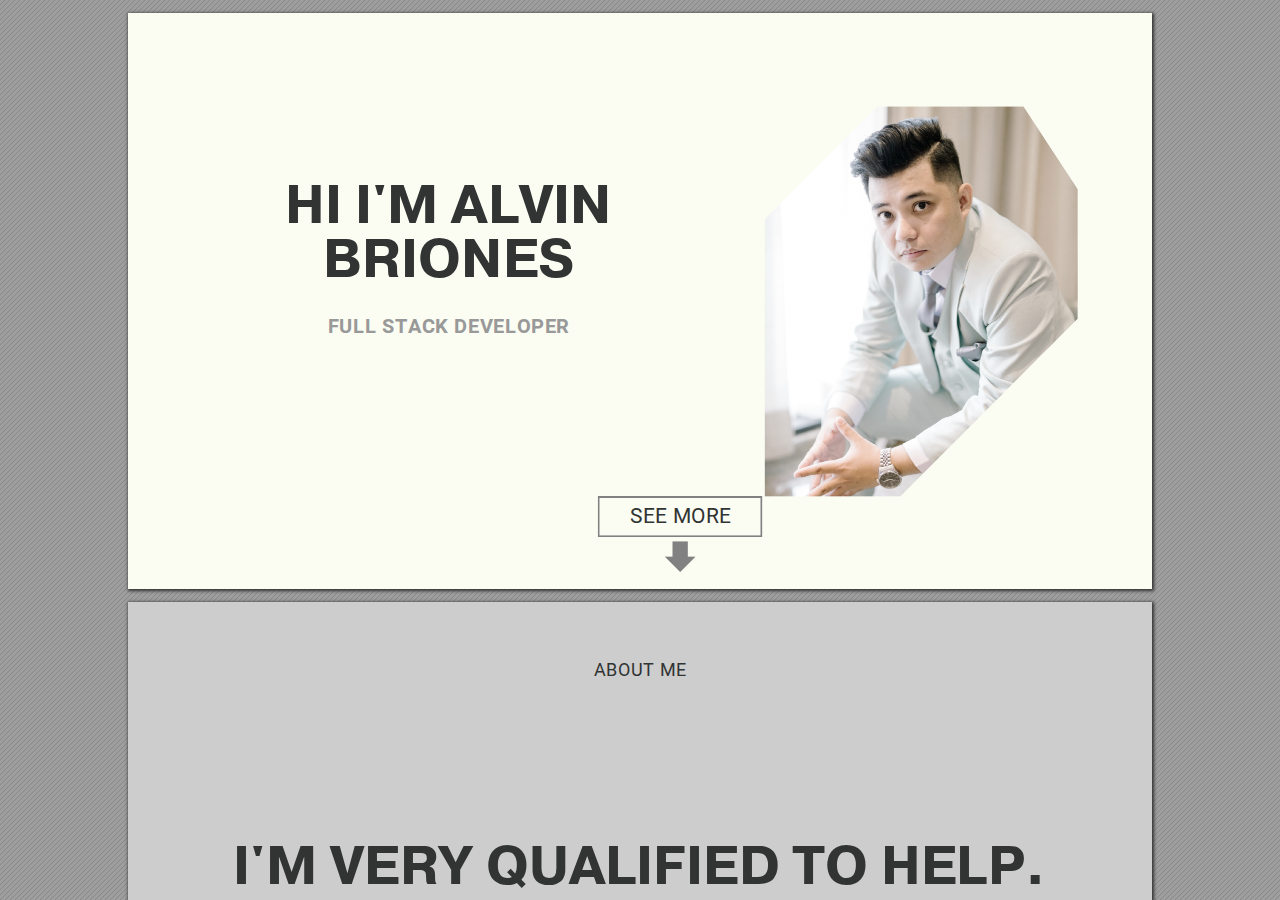
==== index.html @ 3ac0ac6f "change file name" ====
<!DOCTYPE html>
<!-- Created by pdf2htmlEX (https://github.com/pdf2htmlEX/pdf2htmlEX) -->
<html xmlns="http://www.w3.org/1999/xhtml">
<head>
<meta charset="utf-8"/>
<meta name="generator" content="pdf2htmlEX"/>
<meta http-equiv="X-UA-Compatible" content="IE=edge,chrome=1"/>
<style type="text/css">
/*! 
 * Base CSS for pdf2htmlEX
 * Copyright 2012,2013 Lu Wang <coolwanglu@gmail.com> 
 * https://github.com/pdf2htmlEX/pdf2htmlEX/blob/master/share/LICENSE
 */#sidebar{position:absolute;top:0;left:0;bottom:0;width:250px;padding:0;margin:0;overflow:auto}#page-container{position:absolute;top:0;left:0;margin:0;padding:0;border:0}@media screen{#sidebar.opened+#page-container{left:250px}#page-container{bottom:0;right:0;overflow:auto}.loading-indicator{display:none}.loading-indicator.active{display:block;position:absolute;width:64px;height:64px;top:50%;left:50%;margin-top:-32px;margin-left:-32px}.loading-indicator img{position:absolute;top:0;left:0;bottom:0;right:0}}@media print{@page{margin:0}html{margin:0}body{margin:0;-webkit-print-color-adjust:exact}#sidebar{display:none}#page-container{width:auto;height:auto;overflow:visible;background-color:transparent}.d{display:none}}.pf{position:relative;background-color:white;overflow:hidden;margin:0;border:0}.pc{position:absolute;border:0;padding:0;margin:0;top:0;left:0;width:100%;height:100%;overflow:hidden;display:block;transform-origin:0 0;-ms-transform-origin:0 0;-webkit-transform-origin:0 0}.pc.opened{display:block}.bf{position:absolute;border:0;margin:0;top:0;bottom:0;width:100%;height:100%;-ms-user-select:none;-moz-user-select:none;-webkit-user-select:none;user-select:none}.bi{position:absolute;border:0;margin:0;-ms-user-select:none;-moz-user-select:none;-webkit-user-select:none;user-select:none}@media print{.pf{margin:0;box-shadow:none;page-break-after:always;page-break-inside:avoid}@-moz-document url-prefix(){.pf{overflow:visible;border:1px solid #fff}.pc{overflow:visible}}}.c{position:absolute;border:0;padding:0;margin:0;overflow:hidden;display:block}.t{position:absolute;white-space:pre;font-size:1px;transform-origin:0 100%;-ms-transform-origin:0 100%;-webkit-transform-origin:0 100%;unicode-bidi:bidi-override;-moz-font-feature-settings:"liga" 0}.t:after{content:''}.t:before{content:'';display:inline-block}.t span{position:relative;unicode-bidi:bidi-override}._{display:inline-block;color:transparent;z-index:-1}::selection{background:rgba(127,255,255,0.4)}::-moz-selection{background:rgba(127,255,255,0.4)}.pi{display:none}.d{position:absolute;transform-origin:0 100%;-ms-transform-origin:0 100%;-webkit-transform-origin:0 100%}.it{border:0;background-color:rgba(255,255,255,0.0)}.ir:hover{cursor:pointer}</style>
<style type="text/css">
/*! 
 * Fancy styles for pdf2htmlEX
 * Copyright 2012,2013 Lu Wang <coolwanglu@gmail.com> 
 * https://github.com/pdf2htmlEX/pdf2htmlEX/blob/master/share/LICENSE
 */@keyframes fadein{from{opacity:0}to{opacity:1}}@-webkit-keyframes fadein{from{opacity:0}to{opacity:1}}@keyframes swing{0{transform:rotate(0)}10%{transform:rotate(0)}90%{transform:rotate(720deg)}100%{transform:rotate(720deg)}}@-webkit-keyframes swing{0{-webkit-transform:rotate(0)}10%{-webkit-transform:rotate(0)}90%{-webkit-transform:rotate(720deg)}100%{-webkit-transform:rotate(720deg)}}@media screen{#sidebar{background-color:#2f3236;background-image:url("[data-uri]")}#outline{font-family:Georgia,Times,"Times New Roman",serif;font-size:13px;margin:2em 1em}#outline ul{padding:0}#outline li{list-style-type:none;margin:1em 0}#outline li>ul{margin-left:1em}#outline a,#outline a:visited,#outline a:hover,#outline a:active{line-height:1.2;color:#e8e8e8;text-overflow:ellipsis;white-space:nowrap;text-decoration:none;display:block;overflow:hidden;outline:0}#outline a:hover{color:#0cf}#page-container{background-color:#9e9e9e;background-image:url("[data-uri]");-webkit-transition:left 500ms;transition:left 500ms}.pf{margin:13px auto;box-shadow:1px 1px 3px 1px #333;border-collapse:separate}.pc.opened{-webkit-animation:fadein 100ms;animation:fadein 100ms}.loading-indicator.active{-webkit-animation:swing 1.5s ease-in-out .01s infinite alternate none;animation:swing 1.5s ease-in-out .01s infinite alternate none}.checked{background:no-repeat url([data-uri])}}</style>
<style type="text/css">
.ff0{font-family:sans-serif;visibility:hidden;}
@font-face{font-family:ff1;src:url('[data-uri]')format("woff");}.ff1{font-family:ff1;line-height:1.031738;font-style:normal;font-weight:normal;visibility:visible;}
@font-face{font-family:ff2;src:url('[data-uri]')format("woff");}.ff2{font-family:ff2;line-height:0.928223;font-style:normal;font-weight:normal;visibility:visible;}
@font-face{font-family:ff3;src:url('[data-uri]')format("woff");}.ff3{font-family:ff3;line-height:0.795000;font-style:normal;font-weight:normal;visibility:visible;}
.m0{transform:matrix(0.250000,0.000000,0.000000,0.250000,0,0);-ms-transform:matrix(0.250000,0.000000,0.000000,0.250000,0,0);-webkit-transform:matrix(0.250000,0.000000,0.000000,0.250000,0,0);}
.v0{vertical-align:0.000000px;}
.ls0{letter-spacing:0.000000px;}
.sc_{text-shadow:none;}
.sc0{text-shadow:-0.015em 0 transparent,0 0.015em transparent,0.015em 0 transparent,0 -0.015em  transparent;}
@media screen and (-webkit-min-device-pixel-ratio:0){
.sc_{-webkit-text-stroke:0px transparent;}
.sc0{-webkit-text-stroke:0.015em transparent;text-shadow:none;}
}
.ws0{word-spacing:0.000000px;}
._0{width:1.661223px;}
._1{width:3.127585px;}
._2{width:549.234178px;}
.fc3{color:rgb(251,253,242);}
.fc1{color:rgb(153,153,153);}
.fc2{color:rgb(130,129,129);}
.fc0{color:rgb(49,52,51);}
.fs4{font-size:60.029276px;}
.fs3{font-size:72.035131px;}
.fs1{font-size:80.019024px;}
.fs0{font-size:84.010971px;}
.fs2{font-size:216.105392px;}
.y0{bottom:-0.500000px;}
.y3{bottom:0.000000px;}
.y2{bottom:13.506630px;}
.y1{bottom:52.599194px;}
.y20{bottom:61.093600px;}
.yc{bottom:62.444380px;}
.y1f{bottom:80.603114px;}
.yb{bottom:85.705724px;}
.ya{bottom:108.967069px;}
.y19{bottom:118.607993px;}
.y1e{bottom:119.622143px;}
.y9{bottom:132.228413px;}
.y18{bottom:138.117508px;}
.y23{bottom:143.047679px;}
.y17{bottom:157.627022px;}
.y25{bottom:168.625958px;}
.y24{bottom:169.183068px;}
.y16{bottom:177.136537px;}
.y15{bottom:196.646051px;}
.y14{bottom:216.155566px;}
.y1d{bottom:216.275653px;}
.y28{bottom:244.142430px;}
.y1a{bottom:249.521925px;}
.y4{bottom:256.040682px;}
.y1c{bottom:270.302001px;}
.y8{bottom:293.017900px;}
.y27{bottom:299.278016px;}
.y12{bottom:308.970876px;}
.y6{bottom:311.650056px;}
.y1b{bottom:324.328349px;}
.y11{bottom:328.480390px;}
.y10{bottom:347.989905px;}
.y26{bottom:353.304364px;}
.y5{bottom:365.676404px;}
.yf{bottom:367.499419px;}
.ye{bottom:387.008934px;}
.yd{bottom:406.518448px;}
.y22{bottom:416.172073px;}
.y13{bottom:439.884689px;}
.y21{bottom:470.198421px;}
.y7{bottom:502.013968px;}
.h2{height:40.519774px;}
.h9{height:45.021957px;}
.h8{height:48.158252px;}
.h7{height:57.789902px;}
.h5{height:60.014268px;}
.ha{height:64.194950px;}
.h3{height:67.397473px;}
.h6{height:155.595882px;}
.h4{height:575.999980px;}
.h0{height:576.000000px;}
.h1{height:576.500000px;}
.w2{width:164.330148px;}
.w0{width:1024.500000px;}
.w1{width:1025.000000px;}
.x0{left:0.000000px;}
.x2{left:31.972164px;}
.x8{left:57.708924px;}
.xd{left:60.756513px;}
.x7{left:105.651529px;}
.xa{left:118.937701px;}
.xb{left:143.957715px;}
.x4{left:157.386723px;}
.xc{left:189.472099px;}
.x5{left:194.987091px;}
.x3{left:200.246691px;}
.x11{left:335.054533px;}
.xf{left:370.537103px;}
.x10{left:382.702771px;}
.x12{left:458.331045px;}
.x6{left:466.512385px;}
.x1{left:469.892452px;}
.x18{left:483.260951px;}
.x13{left:486.751155px;}
.x16{left:529.858654px;}
.x17{left:536.740917px;}
.x14{left:606.299342px;}
.x9{left:637.197045px;}
.xe{left:683.727044px;}
.x15{left:861.925571px;}
@media print{
.v0{vertical-align:0.000000pt;}
.ls0{letter-spacing:0.000000pt;}
.ws0{word-spacing:0.000000pt;}
._0{width:2.214965pt;}
._1{width:4.170114pt;}
._2{width:732.312237pt;}
.fs4{font-size:80.039034pt;}
.fs3{font-size:96.046841pt;}
.fs1{font-size:106.692032pt;}
.fs0{font-size:112.014628pt;}
.fs2{font-size:288.140523pt;}
.y0{bottom:-0.666667pt;}
.y3{bottom:0.000000pt;}
.y2{bottom:18.008840pt;}
.y1{bottom:70.132258pt;}
.y20{bottom:81.458133pt;}
.yc{bottom:83.259174pt;}
.y1f{bottom:107.470819pt;}
.yb{bottom:114.274299pt;}
.ya{bottom:145.289425pt;}
.y19{bottom:158.143991pt;}
.y1e{bottom:159.496191pt;}
.y9{bottom:176.304551pt;}
.y18{bottom:184.156677pt;}
.y23{bottom:190.730238pt;}
.y17{bottom:210.169363pt;}
.y25{bottom:224.834611pt;}
.y24{bottom:225.577424pt;}
.y16{bottom:236.182049pt;}
.y15{bottom:262.194735pt;}
.y14{bottom:288.207421pt;}
.y1d{bottom:288.367537pt;}
.y28{bottom:325.523241pt;}
.y1a{bottom:332.695900pt;}
.y4{bottom:341.387576pt;}
.y1c{bottom:360.402668pt;}
.y8{bottom:390.690533pt;}
.y27{bottom:399.037354pt;}
.y12{bottom:411.961167pt;}
.y6{bottom:415.533408pt;}
.y1b{bottom:432.437799pt;}
.y11{bottom:437.973853pt;}
.y10{bottom:463.986540pt;}
.y26{bottom:471.072485pt;}
.y5{bottom:487.568539pt;}
.yf{bottom:489.999226pt;}
.ye{bottom:516.011912pt;}
.yd{bottom:542.024598pt;}
.y22{bottom:554.896097pt;}
.y13{bottom:586.512919pt;}
.y21{bottom:626.931227pt;}
.y7{bottom:669.351957pt;}
.h2{height:54.026366pt;}
.h9{height:60.029276pt;}
.h8{height:64.211002pt;}
.h7{height:77.053203pt;}
.h5{height:80.019024pt;}
.ha{height:85.593266pt;}
.h3{height:89.863298pt;}
.h6{height:207.461176pt;}
.h4{height:767.999973pt;}
.h0{height:768.000000pt;}
.h1{height:768.666667pt;}
.w2{width:219.106864pt;}
.w0{width:1366.000000pt;}
.w1{width:1366.666667pt;}
.x0{left:0.000000pt;}
.x2{left:42.629552pt;}
.x8{left:76.945232pt;}
.xd{left:81.008685pt;}
.x7{left:140.868706pt;}
.xa{left:158.583601pt;}
.xb{left:191.943620pt;}
.x4{left:209.848964pt;}
.xc{left:252.629466pt;}
.x5{left:259.982788pt;}
.x3{left:266.995589pt;}
.x11{left:446.739378pt;}
.xf{left:494.049471pt;}
.x10{left:510.270361pt;}
.x12{left:611.108060pt;}
.x6{left:622.016513pt;}
.x1{left:626.523270pt;}
.x18{left:644.347935pt;}
.x13{left:649.001540pt;}
.x16{left:706.478206pt;}
.x17{left:715.654556pt;}
.x14{left:808.399122pt;}
.x9{left:849.596061pt;}
.xe{left:911.636058pt;}
.x15{left:1149.234095pt;}
}
</style>
<script>
/*
 Copyright 2012 Mozilla Foundation 
 Copyright 2013 Lu Wang <coolwanglu@gmail.com>
 Apachine License Version 2.0 
*/
(function(){function b(a,b,e,f){var c=(a.className||"").split(/\s+/g);""===c[0]&&c.shift();var d=c.indexOf(b);0>d&&e&&c.push(b);0<=d&&f&&c.splice(d,1);a.className=c.join(" ");return 0<=d}if(!("classList"in document.createElement("div"))){var e={add:function(a){b(this.element,a,!0,!1)},contains:function(a){return b(this.element,a,!1,!1)},remove:function(a){b(this.element,a,!1,!0)},toggle:function(a){b(this.element,a,!0,!0)}};Object.defineProperty(HTMLElement.prototype,"classList",{get:function(){if(this._classList)return this._classList;
var a=Object.create(e,{element:{value:this,writable:!1,enumerable:!0}});Object.defineProperty(this,"_classList",{value:a,writable:!1,enumerable:!1});return a},enumerable:!0})}})();
</script>
<script>
(function(){/*
 pdf2htmlEX.js: Core UI functions for pdf2htmlEX 
 Copyright 2012,2013 Lu Wang <coolwanglu@gmail.com> and other contributors 
 https://github.com/pdf2htmlEX/pdf2htmlEX/blob/master/share/LICENSE 
*/
var pdf2htmlEX=window.pdf2htmlEX=window.pdf2htmlEX||{},CSS_CLASS_NAMES={page_frame:"pf",page_content_box:"pc",page_data:"pi",background_image:"bi",link:"l",input_radio:"ir",__dummy__:"no comma"},DEFAULT_CONFIG={container_id:"page-container",sidebar_id:"sidebar",outline_id:"outline",loading_indicator_cls:"loading-indicator",preload_pages:3,render_timeout:100,scale_step:0.9,key_handler:!0,hashchange_handler:!0,view_history_handler:!0,__dummy__:"no comma"},EPS=1E-6;
function invert(a){var b=a[0]*a[3]-a[1]*a[2];return[a[3]/b,-a[1]/b,-a[2]/b,a[0]/b,(a[2]*a[5]-a[3]*a[4])/b,(a[1]*a[4]-a[0]*a[5])/b]}function transform(a,b){return[a[0]*b[0]+a[2]*b[1]+a[4],a[1]*b[0]+a[3]*b[1]+a[5]]}function get_page_number(a){return parseInt(a.getAttribute("data-page-no"),16)}function disable_dragstart(a){for(var b=0,c=a.length;b<c;++b)a[b].addEventListener("dragstart",function(){return!1},!1)}
function clone_and_extend_objs(a){for(var b={},c=0,e=arguments.length;c<e;++c){var h=arguments[c],d;for(d in h)h.hasOwnProperty(d)&&(b[d]=h[d])}return b}
function Page(a){if(a){this.shown=this.loaded=!1;this.page=a;this.num=get_page_number(a);this.original_height=a.clientHeight;this.original_width=a.clientWidth;var b=a.getElementsByClassName(CSS_CLASS_NAMES.page_content_box)[0];b&&(this.content_box=b,this.original_scale=this.cur_scale=this.original_height/b.clientHeight,this.page_data=JSON.parse(a.getElementsByClassName(CSS_CLASS_NAMES.page_data)[0].getAttribute("data-data")),this.ctm=this.page_data.ctm,this.ictm=invert(this.ctm),this.loaded=!0)}}
Page.prototype={hide:function(){this.loaded&&this.shown&&(this.content_box.classList.remove("opened"),this.shown=!1)},show:function(){this.loaded&&!this.shown&&(this.content_box.classList.add("opened"),this.shown=!0)},rescale:function(a){this.cur_scale=0===a?this.original_scale:a;this.loaded&&(a=this.content_box.style,a.msTransform=a.webkitTransform=a.transform="scale("+this.cur_scale.toFixed(3)+")");a=this.page.style;a.height=this.original_height*this.cur_scale+"px";a.width=this.original_width*this.cur_scale+
"px"},view_position:function(){var a=this.page,b=a.parentNode;return[b.scrollLeft-a.offsetLeft-a.clientLeft,b.scrollTop-a.offsetTop-a.clientTop]},height:function(){return this.page.clientHeight},width:function(){return this.page.clientWidth}};function Viewer(a){this.config=clone_and_extend_objs(DEFAULT_CONFIG,0<arguments.length?a:{});this.pages_loading=[];this.init_before_loading_content();var b=this;document.addEventListener("DOMContentLoaded",function(){b.init_after_loading_content()},!1)}
Viewer.prototype={scale:1,cur_page_idx:0,first_page_idx:0,init_before_loading_content:function(){this.pre_hide_pages()},initialize_radio_button:function(){for(var a=document.getElementsByClassName(CSS_CLASS_NAMES.input_radio),b=0;b<a.length;b++)a[b].addEventListener("click",function(){this.classList.toggle("checked")})},init_after_loading_content:function(){this.sidebar=document.getElementById(this.config.sidebar_id);this.outline=document.getElementById(this.config.outline_id);this.container=document.getElementById(this.config.container_id);
this.loading_indicator=document.getElementsByClassName(this.config.loading_indicator_cls)[0];for(var a=!0,b=this.outline.childNodes,c=0,e=b.length;c<e;++c)if("ul"===b[c].nodeName.toLowerCase()){a=!1;break}a||this.sidebar.classList.add("opened");this.find_pages();if(0!=this.pages.length){disable_dragstart(document.getElementsByClassName(CSS_CLASS_NAMES.background_image));this.config.key_handler&&this.register_key_handler();var h=this;this.config.hashchange_handler&&window.addEventListener("hashchange",
function(a){h.navigate_to_dest(document.location.hash.substring(1))},!1);this.config.view_history_handler&&window.addEventListener("popstate",function(a){a.state&&h.navigate_to_dest(a.state)},!1);this.container.addEventListener("scroll",function(){h.update_page_idx();h.schedule_render(!0)},!1);[this.container,this.outline].forEach(function(a){a.addEventListener("click",h.link_handler.bind(h),!1)});this.initialize_radio_button();this.render()}},find_pages:function(){for(var a=[],b={},c=this.container.childNodes,
e=0,h=c.length;e<h;++e){var d=c[e];d.nodeType===Node.ELEMENT_NODE&&d.classList.contains(CSS_CLASS_NAMES.page_frame)&&(d=new Page(d),a.push(d),b[d.num]=a.length-1)}this.pages=a;this.page_map=b},load_page:function(a,b,c){var e=this.pages;if(!(a>=e.length||(e=e[a],e.loaded||this.pages_loading[a]))){var e=e.page,h=e.getAttribute("data-page-url");if(h){this.pages_loading[a]=!0;var d=e.getElementsByClassName(this.config.loading_indicator_cls)[0];"undefined"===typeof d&&(d=this.loading_indicator.cloneNode(!0),
d.classList.add("active"),e.appendChild(d));var f=this,g=new XMLHttpRequest;g.open("GET",h,!0);g.onload=function(){if(200===g.status||0===g.status){var b=document.createElement("div");b.innerHTML=g.responseText;for(var d=null,b=b.childNodes,e=0,h=b.length;e<h;++e){var p=b[e];if(p.nodeType===Node.ELEMENT_NODE&&p.classList.contains(CSS_CLASS_NAMES.page_frame)){d=p;break}}b=f.pages[a];f.container.replaceChild(d,b.page);b=new Page(d);f.pages[a]=b;b.hide();b.rescale(f.scale);disable_dragstart(d.getElementsByClassName(CSS_CLASS_NAMES.background_image));
f.schedule_render(!1);c&&c(b)}delete f.pages_loading[a]};g.send(null)}void 0===b&&(b=this.config.preload_pages);0<--b&&(f=this,setTimeout(function(){f.load_page(a+1,b)},0))}},pre_hide_pages:function(){var a="@media screen{."+CSS_CLASS_NAMES.page_content_box+"{display:none;}}",b=document.createElement("style");b.styleSheet?b.styleSheet.cssText=a:b.appendChild(document.createTextNode(a));document.head.appendChild(b)},render:function(){for(var a=this.container,b=a.scrollTop,c=a.clientHeight,a=b-c,b=
b+c+c,c=this.pages,e=0,h=c.length;e<h;++e){var d=c[e],f=d.page,g=f.offsetTop+f.clientTop,f=g+f.clientHeight;g<=b&&f>=a?d.loaded?d.show():this.load_page(e):d.hide()}},update_page_idx:function(){var a=this.pages,b=a.length;if(!(2>b)){for(var c=this.container,e=c.scrollTop,c=e+c.clientHeight,h=-1,d=b,f=d-h;1<f;){var g=h+Math.floor(f/2),f=a[g].page;f.offsetTop+f.clientTop+f.clientHeight>=e?d=g:h=g;f=d-h}this.first_page_idx=d;for(var g=h=this.cur_page_idx,k=0;d<b;++d){var f=a[d].page,l=f.offsetTop+f.clientTop,
f=f.clientHeight;if(l>c)break;f=(Math.min(c,l+f)-Math.max(e,l))/f;if(d===h&&Math.abs(f-1)<=EPS){g=h;break}f>k&&(k=f,g=d)}this.cur_page_idx=g}},schedule_render:function(a){if(void 0!==this.render_timer){if(!a)return;clearTimeout(this.render_timer)}var b=this;this.render_timer=setTimeout(function(){delete b.render_timer;b.render()},this.config.render_timeout)},register_key_handler:function(){var a=this;window.addEventListener("DOMMouseScroll",function(b){if(b.ctrlKey){b.preventDefault();var c=a.container,
e=c.getBoundingClientRect(),c=[b.clientX-e.left-c.clientLeft,b.clientY-e.top-c.clientTop];a.rescale(Math.pow(a.config.scale_step,b.detail),!0,c)}},!1);window.addEventListener("keydown",function(b){var c=!1,e=b.ctrlKey||b.metaKey,h=b.altKey;switch(b.keyCode){case 61:case 107:case 187:e&&(a.rescale(1/a.config.scale_step,!0),c=!0);break;case 173:case 109:case 189:e&&(a.rescale(a.config.scale_step,!0),c=!0);break;case 48:e&&(a.rescale(0,!1),c=!0);break;case 33:h?a.scroll_to(a.cur_page_idx-1):a.container.scrollTop-=
a.container.clientHeight;c=!0;break;case 34:h?a.scroll_to(a.cur_page_idx+1):a.container.scrollTop+=a.container.clientHeight;c=!0;break;case 35:a.container.scrollTop=a.container.scrollHeight;c=!0;break;case 36:a.container.scrollTop=0,c=!0}c&&b.preventDefault()},!1)},rescale:function(a,b,c){var e=this.scale;this.scale=a=0===a?1:b?e*a:a;c||(c=[0,0]);b=this.container;c[0]+=b.scrollLeft;c[1]+=b.scrollTop;for(var h=this.pages,d=h.length,f=this.first_page_idx;f<d;++f){var g=h[f].page;if(g.offsetTop+g.clientTop>=
c[1])break}g=f-1;0>g&&(g=0);var g=h[g].page,k=g.clientWidth,f=g.clientHeight,l=g.offsetLeft+g.clientLeft,m=c[0]-l;0>m?m=0:m>k&&(m=k);k=g.offsetTop+g.clientTop;c=c[1]-k;0>c?c=0:c>f&&(c=f);for(f=0;f<d;++f)h[f].rescale(a);b.scrollLeft+=m/e*a+g.offsetLeft+g.clientLeft-m-l;b.scrollTop+=c/e*a+g.offsetTop+g.clientTop-c-k;this.schedule_render(!0)},fit_width:function(){var a=this.cur_page_idx;this.rescale(this.container.clientWidth/this.pages[a].width(),!0);this.scroll_to(a)},fit_height:function(){var a=this.cur_page_idx;
this.rescale(this.container.clientHeight/this.pages[a].height(),!0);this.scroll_to(a)},get_containing_page:function(a){for(;a;){if(a.nodeType===Node.ELEMENT_NODE&&a.classList.contains(CSS_CLASS_NAMES.page_frame)){a=get_page_number(a);var b=this.page_map;return a in b?this.pages[b[a]]:null}a=a.parentNode}return null},link_handler:function(a){var b=a.target,c=b.getAttribute("data-dest-detail");if(c){if(this.config.view_history_handler)try{var e=this.get_current_view_hash();window.history.replaceState(e,
"","#"+e);window.history.pushState(c,"","#"+c)}catch(h){}this.navigate_to_dest(c,this.get_containing_page(b));a.preventDefault()}},navigate_to_dest:function(a,b){try{var c=JSON.parse(a)}catch(e){return}if(c instanceof Array){var h=c[0],d=this.page_map;if(h in d){for(var f=d[h],h=this.pages[f],d=2,g=c.length;d<g;++d){var k=c[d];if(null!==k&&"number"!==typeof k)return}for(;6>c.length;)c.push(null);var g=b||this.pages[this.cur_page_idx],d=g.view_position(),d=transform(g.ictm,[d[0],g.height()-d[1]]),
g=this.scale,l=[0,0],m=!0,k=!1,n=this.scale;switch(c[1]){case "XYZ":l=[null===c[2]?d[0]:c[2]*n,null===c[3]?d[1]:c[3]*n];g=c[4];if(null===g||0===g)g=this.scale;k=!0;break;case "Fit":case "FitB":l=[0,0];k=!0;break;case "FitH":case "FitBH":l=[0,null===c[2]?d[1]:c[2]*n];k=!0;break;case "FitV":case "FitBV":l=[null===c[2]?d[0]:c[2]*n,0];k=!0;break;case "FitR":l=[c[2]*n,c[5]*n],m=!1,k=!0}if(k){this.rescale(g,!1);var p=this,c=function(a){l=transform(a.ctm,l);m&&(l[1]=a.height()-l[1]);p.scroll_to(f,l)};h.loaded?
c(h):(this.load_page(f,void 0,c),this.scroll_to(f))}}}},scroll_to:function(a,b){var c=this.pages;if(!(0>a||a>=c.length)){c=c[a].view_position();void 0===b&&(b=[0,0]);var e=this.container;e.scrollLeft+=b[0]-c[0];e.scrollTop+=b[1]-c[1]}},get_current_view_hash:function(){var a=[],b=this.pages[this.cur_page_idx];a.push(b.num);a.push("XYZ");var c=b.view_position(),c=transform(b.ictm,[c[0],b.height()-c[1]]);a.push(c[0]/this.scale);a.push(c[1]/this.scale);a.push(this.scale);return JSON.stringify(a)}};
pdf2htmlEX.Viewer=Viewer;})();
</script>
<script>
try{
pdf2htmlEX.defaultViewer = new pdf2htmlEX.Viewer({});
}catch(e){}
</script>
<title></title>
</head>
<body>
<div id="sidebar">
<div id="outline">
</div>
</div>
<div id="page-container">
<div id="pf1" class="pf w0 h0" data-page-no="1"><div class="pc pc1 w0 h0"><img class="bi x0 y0 w1 h1" alt="" src="[data-uri]"/><div class="c x1 y1 w2 h2"><div class="t m0 x2 h3 y2 ff1 fs0 fc0 sc0 ls0 ws0">SE<span class="_ _0"></span>E <span class="_ _0"></span>MO<span class="_ _0"></span>RE</div></div><div class="c x0 y3 w0 h4"><div class="t m0 x3 h5 y4 ff2 fs1 fc1 sc0 ls0 ws0">F<span class="_ _0"></span>U<span class="_ _1"></span>L<span class="_ _0"></span>L<span class="_ _1"></span> <span class="_ _0"></span>S<span class="_ _1"></span>T<span class="_ _0"></span>A<span class="_ _1"></span>C<span class="_ _0"></span>K<span class="_ _1"></span> <span class="_ _0"></span>D<span class="_ _1"></span>E<span class="_ _0"></span>V<span class="_ _1"></span>E<span class="_ _0"></span>L<span class="_ _1"></span>O<span class="_ _0"></span>P<span class="_ _1"></span>E<span class="_ _0"></span>R</div><div class="t m0 x4 h6 y5 ff3 fs2 fc0 sc0 ls0 ws0">HI I&apos;M ALVIN</div><div class="t m0 x5 h6 y6 ff3 fs2 fc0 sc0 ls0 ws0">BRIONES</div></div></div><div class="pi" data-data='{"ctm":[1.000000,0.000000,0.000000,1.000000,0.000000,-7.920000]}'></div></div>
<div id="pf2" class="pf w0 h0" data-page-no="2"><div class="pc pc2 w0 h0"><img class="bi x0 y0 w1 h1" alt="" src="[data-uri]"/><div class="t m0 x6 h7 y7 ff1 fs3 fc0 sc0 ls0 ws0">A<span class="_ _0"></span>B<span class="_ _0"></span>O<span class="_ _1"></span>U<span class="_ _0"></span>T<span class="_ _1"></span> <span class="_ _0"></span>M<span class="_ _0"></span>E</div><div class="t m0 x7 h6 y8 ff3 fs2 fc0 sc0 ls0 ws0">I&apos;M VERY QUALIFIED TO HELP.</div><div class="t m0 x8 h7 y9 ff1 fs3 fc0 sc0 ls0 ws0">A<span class="_ _0"></span> <span class="_ _0"></span>s<span class="_ _1"></span>h<span class="_ _0"></span>o<span class="_ _1"></span>r<span class="_ _0"></span>t<span class="_ _0"></span> <span class="_ _1"></span>b<span class="_ _0"></span>i<span class="_ _0"></span>o<span class="_ _1"></span> <span class="_ _0"></span>t<span class="_ _0"></span>a<span class="_ _1"></span>l<span class="_ _0"></span>k<span class="_ _0"></span>i<span class="_ _1"></span>n<span class="_ _0"></span>g<span class="_ _0"></span> <span class="_ _1"></span>a<span class="_ _0"></span>b<span class="_ _0"></span>o<span class="_ _1"></span>u<span class="_ _0"></span>t<span class="_ _0"></span> <span class="_ _1"></span>t<span class="_ _0"></span>h<span class="_ _0"></span>e<span class="_ _1"></span> <span class="_ _0"></span>p<span class="_ _0"></span>e<span class="_ _1"></span>r<span class="_ _0"></span>s<span class="_ _0"></span>o<span class="_ _1"></span>n<span class="_ _0"></span>a<span class="_ _0"></span> <span class="_ _1"></span>g<span class="_ _0"></span>o<span class="_ _0"></span>e<span class="_ _1"></span>s<span class="_ _0"></span> <span class="_ _0"></span>i<span class="_ _1"></span>n<span class="_ _0"></span> <span class="_ _0"></span>t<span class="_ _1"></span>h<span class="_ _0"></span>i<span class="_ _1"></span>s</div><div class="t m0 x8 h7 ya ff1 fs3 fc0 sc0 ls0 ws0">s<span class="_ _0"></span>p<span class="_ _0"></span>a<span class="_ _1"></span>c<span class="_ _0"></span>e<span class="_ _1"></span>.<span class="_ _0"></span> <span class="_ _0"></span>Y<span class="_ _1"></span>o<span class="_ _0"></span>u<span class="_ _0"></span> <span class="_ _1"></span>c<span class="_ _0"></span>a<span class="_ _0"></span>n<span class="_ _1"></span> <span class="_ _0"></span>t<span class="_ _0"></span>a<span class="_ _1"></span>l<span class="_ _0"></span>k<span class="_ _0"></span> <span class="_ _1"></span>a<span class="_ _0"></span>b<span class="_ _0"></span>o<span class="_ _1"></span>u<span class="_ _0"></span>t<span class="_ _0"></span> <span class="_ _1"></span>t<span class="_ _0"></span>h<span class="_ _0"></span>e<span class="_ _1"></span>i<span class="_ _0"></span>r<span class="_ _0"></span> <span class="_ _1"></span>s<span class="_ _0"></span>p<span class="_ _0"></span>e<span class="_ _1"></span>c<span class="_ _0"></span>i<span class="_ _0"></span>a<span class="_ _1"></span>l<span class="_ _0"></span>i<span class="_ _0"></span>z<span class="_ _1"></span>a<span class="_ _0"></span>t<span class="_ _0"></span>i<span class="_ _1"></span>o<span class="_ _0"></span>n<span class="_ _0"></span> <span class="_ _1"></span>o<span class="_ _0"></span>r</div><div class="t m0 x8 h7 yb ff1 fs3 fc0 sc0 ls0 ws0">t<span class="_ _0"></span>h<span class="_ _0"></span>e<span class="_ _1"></span>i<span class="_ _0"></span>r<span class="_ _1"></span> <span class="_ _0"></span>b<span class="_ _0"></span>a<span class="_ _1"></span>c<span class="_ _0"></span>k<span class="_ _0"></span>g<span class="_ _1"></span>r<span class="_ _0"></span>o<span class="_ _0"></span>u<span class="_ _1"></span>n<span class="_ _0"></span>d<span class="_ _0"></span>.<span class="_ _1"></span> <span class="_ _0"></span>C<span class="_ _0"></span>o<span class="_ _1"></span>n<span class="_ _0"></span>v<span class="_ _0"></span>i<span class="_ _1"></span>n<span class="_ _0"></span>c<span class="_ _0"></span>e<span class="_ _1"></span> <span class="_ _0"></span>t<span class="_ _0"></span>h<span class="_ _1"></span>e<span class="_ _0"></span> <span class="_ _0"></span>r<span class="_ _1"></span>e<span class="_ _0"></span>a<span class="_ _0"></span>d<span class="_ _1"></span>e<span class="_ _0"></span>r<span class="_ _0"></span> <span class="_ _1"></span>w<span class="_ _0"></span>h<span class="_ _0"></span>y<span class="_ _1"></span> <span class="_ _0"></span>t<span class="_ _0"></span>h<span class="_ _1"></span>i<span class="_ _0"></span>s</div><div class="t m0 x8 h7 yc ff1 fs3 fc0 sc0 ls0 ws0">p<span class="_ _0"></span>e<span class="_ _0"></span>r<span class="_ _1"></span>s<span class="_ _0"></span>o<span class="_ _1"></span>n<span class="_ _0"></span>a<span class="_ _0"></span> <span class="_ _1"></span>i<span class="_ _0"></span>s<span class="_ _0"></span> <span class="_ _1"></span>t<span class="_ _0"></span>h<span class="_ _0"></span>e<span class="_ _1"></span> <span class="_ _0"></span>o<span class="_ _0"></span>n<span class="_ _1"></span>e<span class="_ _0"></span> <span class="_ _0"></span>f<span class="_ _1"></span>o<span class="_ _0"></span>r<span class="_ _0"></span> <span class="_ _1"></span>t<span class="_ _0"></span>h<span class="_ _0"></span>e<span class="_ _1"></span>m<span class="_ _0"></span>.</div></div><div class="pi" data-data='{"ctm":[1.000000,0.000000,0.000000,1.000000,0.000000,-7.920000]}'></div></div>
<div id="pf3" class="pf w0 h0" data-page-no="3"><div class="pc pc3 w0 h0"><img class="bi x0 y0 w1 h1" alt="" src="[data-uri]"/><div class="t m0 x9 h8 yd ff1 fs4 fc2 sc0 ls0 ws0">F<span class="_ _0"></span>i<span class="_ _0"></span>n<span class="_ _0"></span>a<span class="_ _0"></span>n<span class="_ _0"></span>c<span class="_ _0"></span>i<span class="_ _0"></span>a<span class="_ _1"></span>l<span class="_ _0"></span> <span class="_ _0"></span>P<span class="_ _0"></span>l<span class="_ _0"></span>a<span class="_ _0"></span>n<span class="_ _0"></span>n<span class="_ _0"></span>i<span class="_ _0"></span>n<span class="_ _0"></span>g<span class="_ _1"></span> <span class="_ _0"></span>&amp;<span class="_ _0"></span> <span class="_ _0"></span>A<span class="_ _0"></span>n<span class="_ _0"></span>a<span class="_ _0"></span>l<span class="_ _0"></span>y<span class="_ _0"></span>s<span class="_ _0"></span>i<span class="_ _0"></span>s</div><div class="t m0 x9 h8 ye ff1 fs4 fc2 sc0 ls0 ws0">F<span class="_ _0"></span>i<span class="_ _0"></span>n<span class="_ _0"></span>a<span class="_ _0"></span>n<span class="_ _0"></span>c<span class="_ _0"></span>i<span class="_ _0"></span>a<span class="_ _1"></span>l<span class="_ _0"></span> <span class="_ _0"></span>M<span class="_ _0"></span>o<span class="_ _0"></span>d<span class="_ _0"></span>e<span class="_ _0"></span>l<span class="_ _0"></span>i<span class="_ _0"></span>n<span class="_ _0"></span>g</div><div class="t m0 x9 h8 yf ff1 fs4 fc2 sc0 ls0 ws0">F<span class="_ _0"></span>i<span class="_ _0"></span>n<span class="_ _0"></span>a<span class="_ _0"></span>n<span class="_ _0"></span>c<span class="_ _0"></span>i<span class="_ _0"></span>a<span class="_ _1"></span>l<span class="_ _0"></span> <span class="_ _0"></span>F<span class="_ _0"></span>o<span class="_ _0"></span>r<span class="_ _0"></span>e<span class="_ _0"></span>c<span class="_ _0"></span>a<span class="_ _0"></span>s<span class="_ _0"></span>t<span class="_ _1"></span>i<span class="_ _0"></span>n<span class="_ _0"></span>g</div><div class="t m0 x9 h8 y10 ff1 fs4 fc2 sc0 ls0 ws0">B<span class="_ _0"></span>u<span class="_ _0"></span>s<span class="_ _0"></span>i<span class="_ _0"></span>n<span class="_ _0"></span>e<span class="_ _0"></span>s<span class="_ _0"></span>s<span class="_ _1"></span> <span class="_ _0"></span>P<span class="_ _0"></span>l<span class="_ _0"></span>a<span class="_ _0"></span>n<span class="_ _0"></span>n<span class="_ _0"></span>i<span class="_ _0"></span>n<span class="_ _0"></span>g</div><div class="t m0 x9 h8 y11 ff1 fs4 fc2 sc0 ls0 ws0">F<span class="_ _0"></span>u<span class="_ _0"></span>n<span class="_ _0"></span>d<span class="_ _0"></span>r<span class="_ _0"></span>a<span class="_ _0"></span>i<span class="_ _0"></span>s<span class="_ _1"></span>i<span class="_ _0"></span>n<span class="_ _0"></span>g</div><div class="t m0 x9 h8 y12 ff1 fs4 fc2 sc0 ls0 ws0">M<span class="_ _0"></span>e<span class="_ _0"></span>r<span class="_ _0"></span>g<span class="_ _0"></span>e<span class="_ _0"></span>r<span class="_ _0"></span>s<span class="_ _0"></span> <span class="_ _1"></span>&amp;<span class="_ _0"></span> <span class="_ _0"></span>A<span class="_ _0"></span>c<span class="_ _0"></span>q<span class="_ _0"></span>u<span class="_ _0"></span>i<span class="_ _0"></span>s<span class="_ _0"></span>i<span class="_ _0"></span>t<span class="_ _1"></span>i<span class="_ _0"></span>o<span class="_ _0"></span>n<span class="_ _0"></span>s</div><div class="t m0 x9 h5 y13 ff2 fs1 fc0 sc0 ls0 ws0">S<span class="_ _0"></span>E<span class="_ _1"></span>R<span class="_ _0"></span>V<span class="_ _1"></span>I<span class="_ _0"></span>C<span class="_ _1"></span>E<span class="_ _0"></span>S</div><div class="t m0 x9 h8 y14 ff1 fs4 fc2 sc0 ls0 ws0">A<span class="_ _0"></span>c<span class="_ _0"></span>c<span class="_ _0"></span>o<span class="_ _0"></span>u<span class="_ _0"></span>n<span class="_ _0"></span>t<span class="_ _0"></span>i<span class="_ _1"></span>n<span class="_ _0"></span>g<span class="_ _0"></span> <span class="_ _0"></span>S<span class="_ _0"></span>e<span class="_ _0"></span>r<span class="_ _0"></span>v<span class="_ _0"></span>i<span class="_ _0"></span>c<span class="_ _0"></span>e<span class="_ _1"></span>s</div><div class="t m0 x9 h8 y15 ff1 fs4 fc2 sc0 ls0 ws0">E<span class="_ _0"></span>n<span class="_ _0"></span>e<span class="_ _0"></span>r<span class="_ _0"></span>g<span class="_ _0"></span>y<span class="_ _0"></span> <span class="_ _0"></span>a<span class="_ _1"></span>n<span class="_ _0"></span>d<span class="_ _0"></span> <span class="_ _0"></span>U<span class="_ _0"></span>t<span class="_ _0"></span>i<span class="_ _0"></span>l<span class="_ _0"></span>i<span class="_ _0"></span>t<span class="_ _0"></span>i<span class="_ _1"></span>e<span class="_ _0"></span>s</div><div class="t m0 x9 h8 y16 ff1 fs4 fc2 sc0 ls0 ws0">F<span class="_ _0"></span>i<span class="_ _0"></span>n<span class="_ _0"></span>a<span class="_ _0"></span>n<span class="_ _0"></span>c<span class="_ _0"></span>e</div><div class="t m0 x9 h8 y17 ff1 fs4 fc2 sc0 ls0 ws0">B<span class="_ _0"></span>a<span class="_ _0"></span>n<span class="_ _0"></span>k<span class="_ _0"></span>i<span class="_ _0"></span>n<span class="_ _0"></span>g</div><div class="t m0 x9 h8 y18 ff1 fs4 fc2 sc0 ls0 ws0">V<span class="_ _0"></span>e<span class="_ _0"></span>n<span class="_ _0"></span>t<span class="_ _0"></span>u<span class="_ _0"></span>r<span class="_ _0"></span>e<span class="_ _0"></span> <span class="_ _1"></span>C<span class="_ _0"></span>a<span class="_ _0"></span>p<span class="_ _0"></span>i<span class="_ _0"></span>t<span class="_ _0"></span>a<span class="_ _0"></span>l<span class="_ _0"></span> <span class="_ _0"></span>&amp;<span class="_ _0"></span> <span class="_ _1"></span>P<span class="_ _0"></span>r<span class="_ _0"></span>i<span class="_ _0"></span>v<span class="_ _0"></span>a<span class="_ _0"></span>t<span class="_ _0"></span>e<span class="_ _0"></span> <span class="_ _0"></span>E<span class="_ _0"></span>q<span class="_ _0"></span>u<span class="_ _1"></span>i<span class="_ _0"></span>t<span class="_ _0"></span>y</div><div class="t m0 x9 h8 y19 ff1 fs4 fc2 sc0 ls0 ws0">H<span class="_ _0"></span>e<span class="_ _0"></span>a<span class="_ _0"></span>l<span class="_ _0"></span>t<span class="_ _0"></span>h<span class="_ _0"></span>c<span class="_ _0"></span>a<span class="_ _1"></span>r<span class="_ _0"></span>e<span class="_ _0"></span> <span class="_ _0"></span>S<span class="_ _0"></span>e<span class="_ _0"></span>r<span class="_ _0"></span>v<span class="_ _0"></span>i<span class="_ _0"></span>c<span class="_ _0"></span>e<span class="_ _1"></span>s</div><div class="t m0 x9 h5 y1a ff2 fs1 fc0 sc0 ls0 ws0">I<span class="_ _0"></span>N<span class="_ _1"></span>D<span class="_ _0"></span>U<span class="_ _1"></span>S<span class="_ _0"></span>T<span class="_ _1"></span>R<span class="_ _0"></span>Y<span class="_ _1"></span> <span class="_ _0"></span>E<span class="_ _1"></span>X<span class="_ _0"></span>P<span class="_ _1"></span>E<span class="_ _0"></span>R<span class="_ _1"></span>T<span class="_ _0"></span>I<span class="_ _1"></span>S<span class="_ _0"></span>E</div><div class="t m0 xa h6 y1b ff3 fs2 fc0 sc0 ls0 ws0">WHAT CAN</div><div class="t m0 xb h6 y1c ff3 fs2 fc0 sc0 ls0 ws0">I DO FOR</div><div class="t m0 xc h6 y1d ff3 fs2 fc0 sc0 ls0 ws0">YOU?</div></div><div class="pi" data-data='{"ctm":[1.000000,0.000000,0.000000,1.000000,0.000000,-7.920000]}'></div></div>
<div id="pf4" class="pf w0 h0" data-page-no="4"><div class="pc pc4 w0 h0"><img class="bi x0 y0 w1 h1" alt="" src="[data-uri]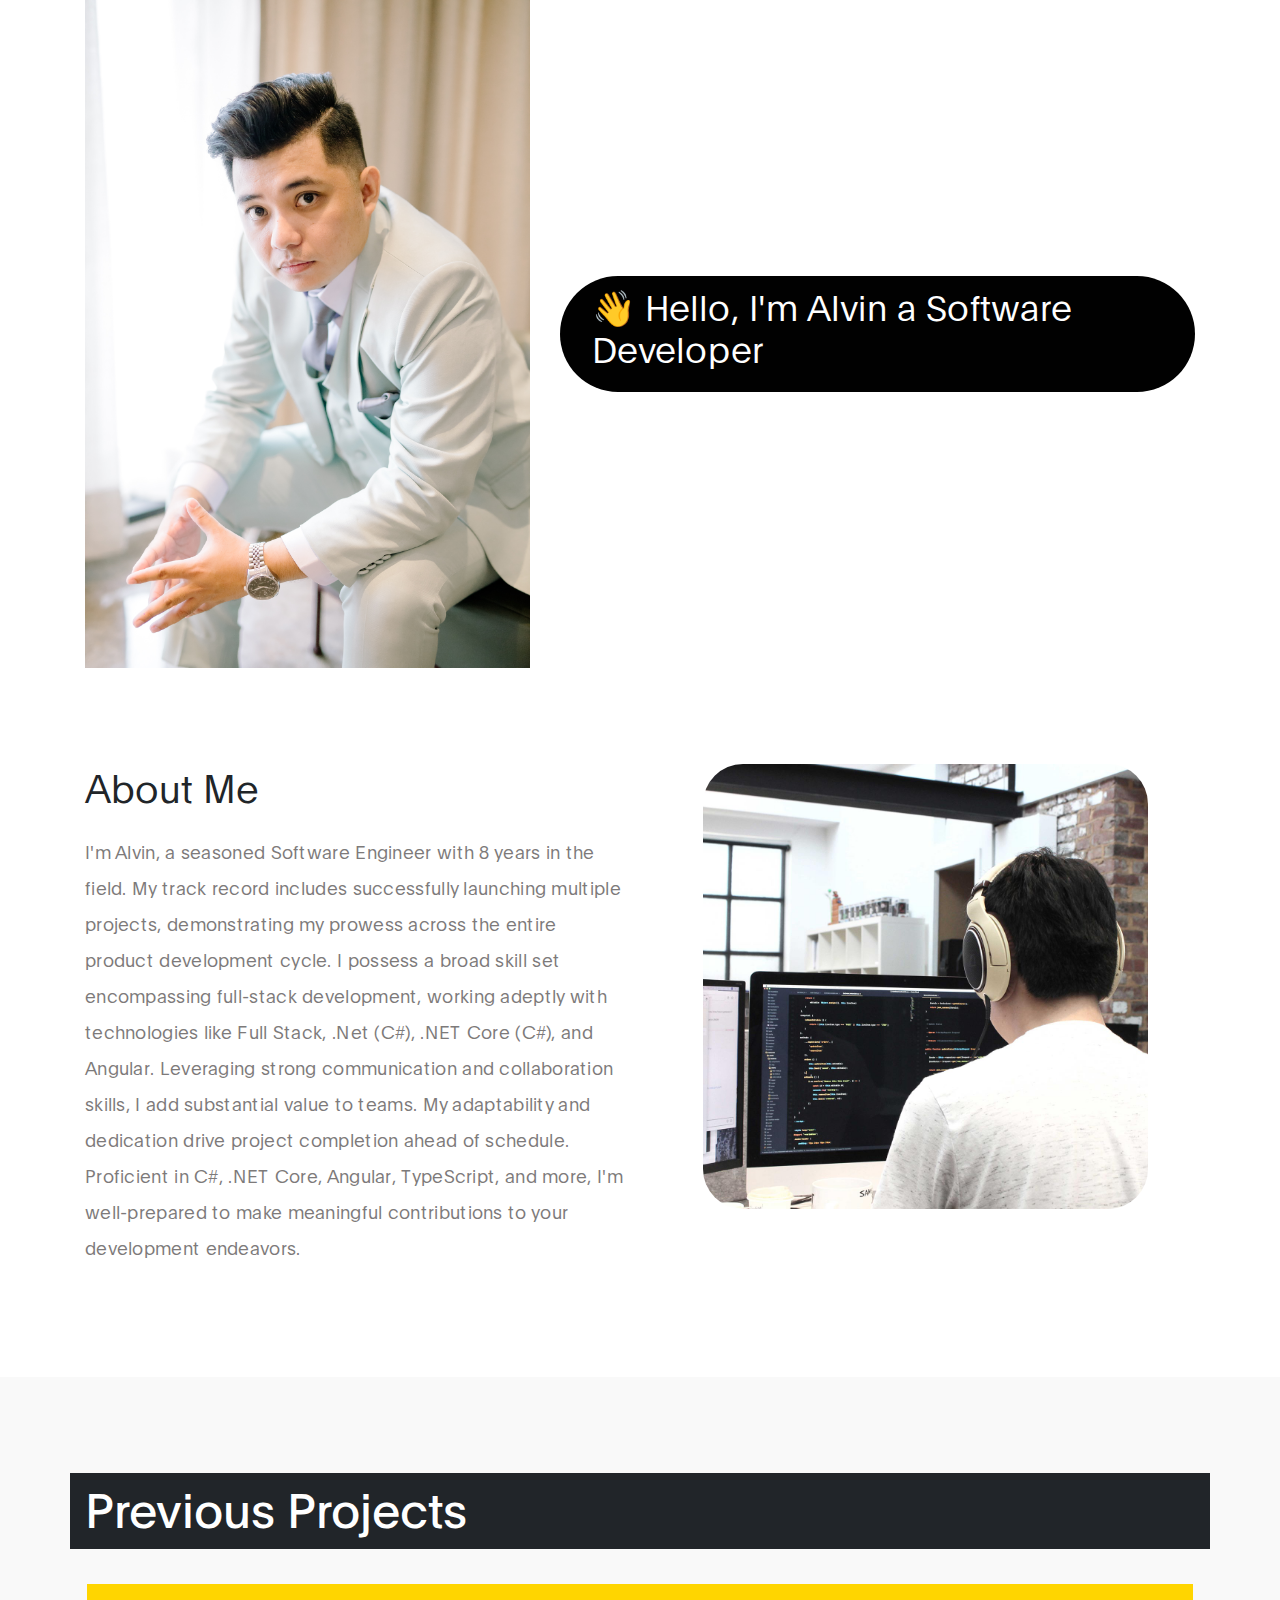
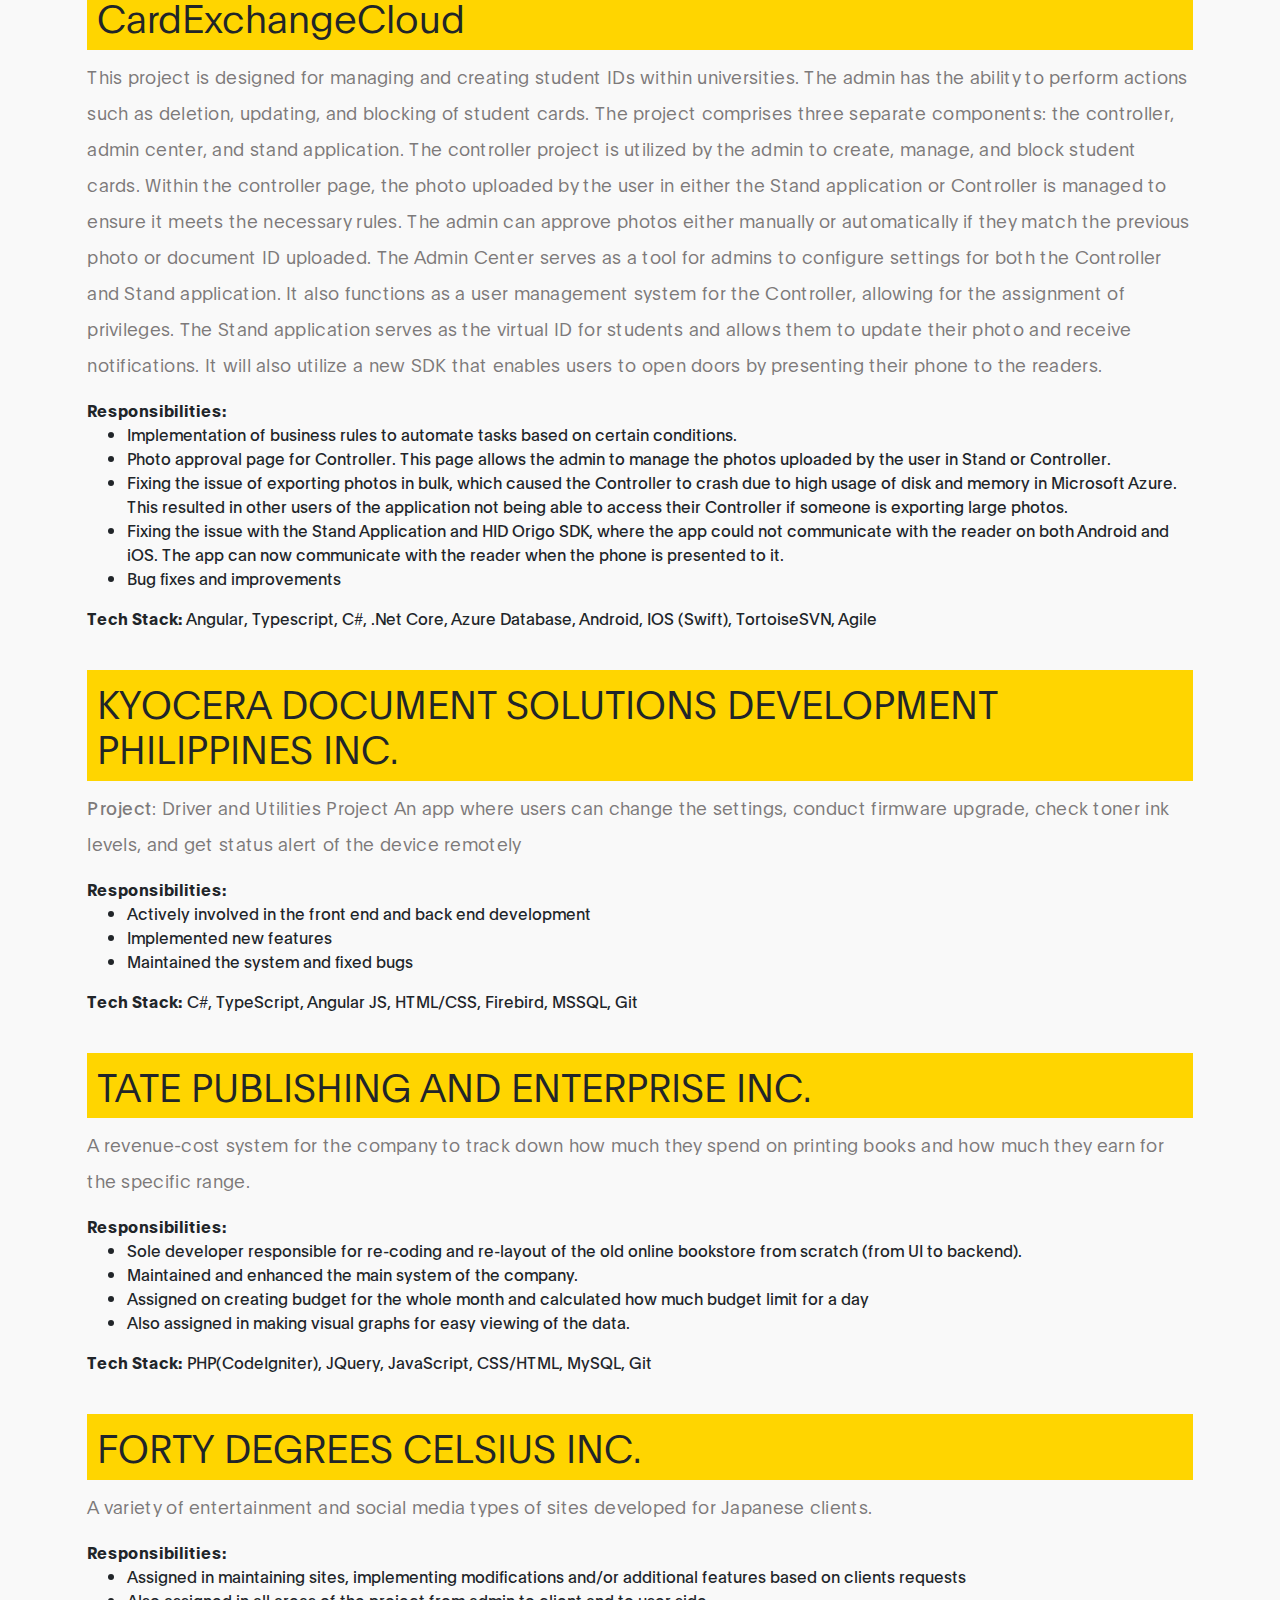
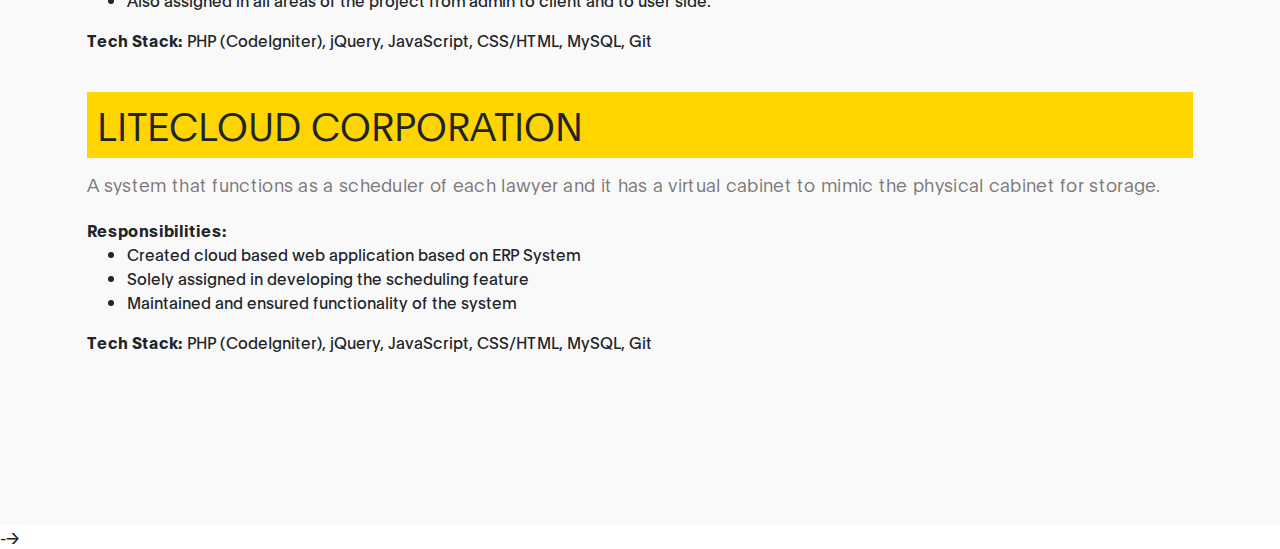
